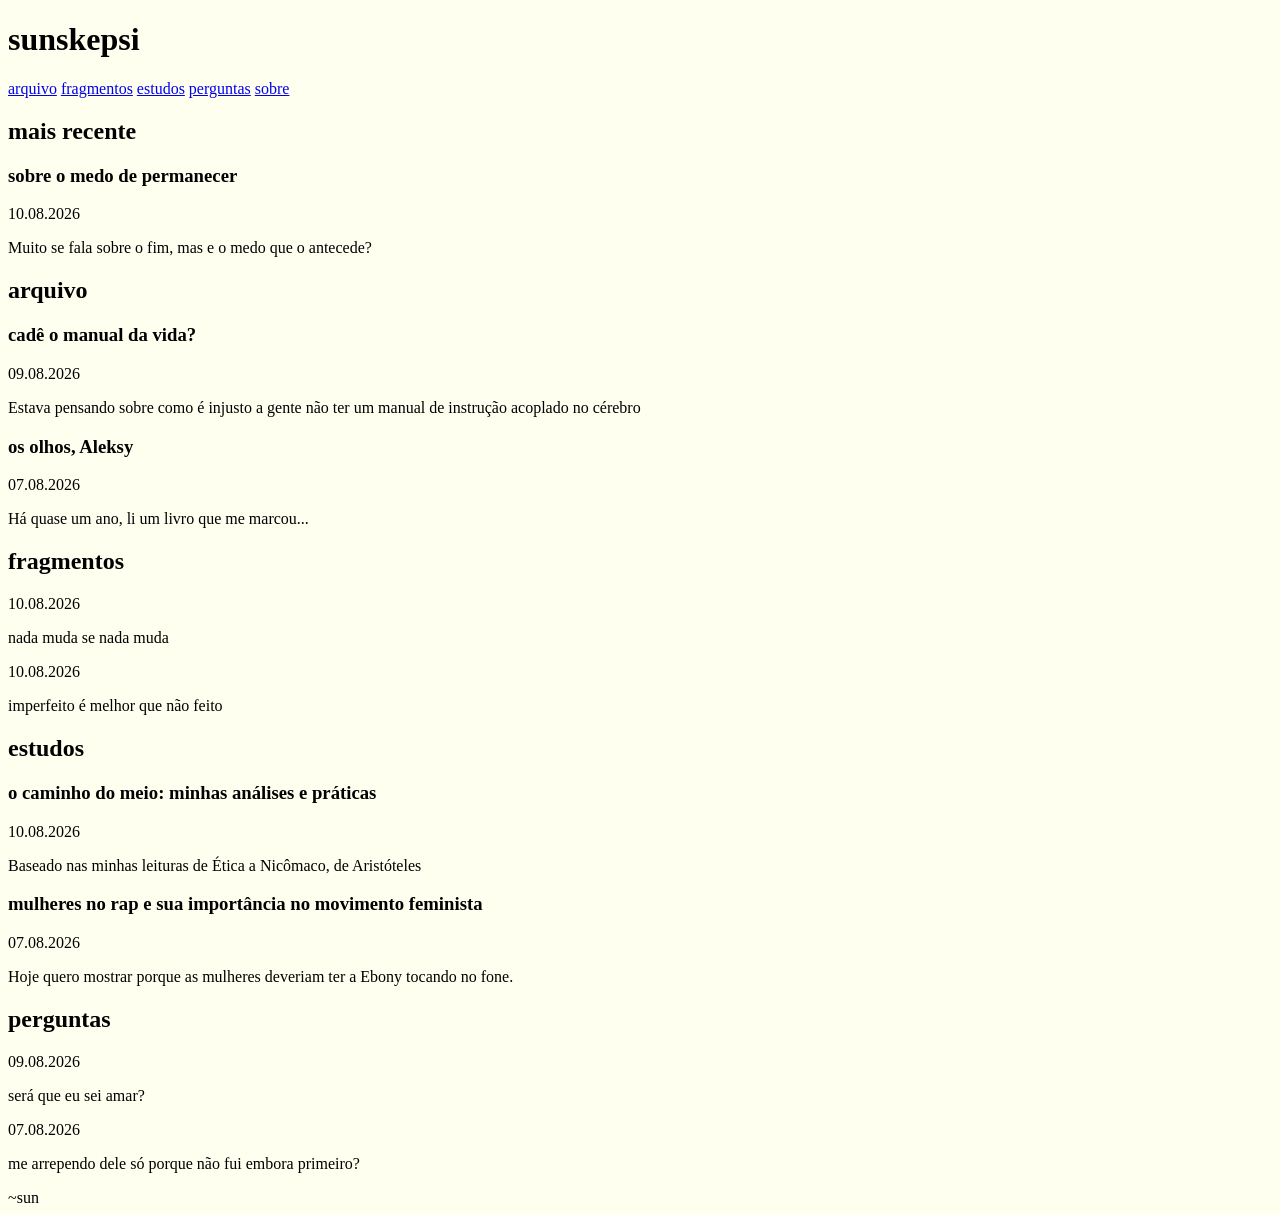
==== index.html @ d52eb266 "Add files via upload" ====
<!DOCTYPE html>
<html lang="pt-BR">
<head> 
  <meta charset="UTF-8">
  <title>sunskepsi</title>
  <meta name="viewport" content="width=device-width, initial-scale=1.0">
  <link rel="stylesheet" href="style.css">
</head>
<body>
  <header>
    <h1>sunskepsi</h1>
    <nav>
      <a href="arquivo.html">arquivo</a>
      <a href="fragmentos.html">fragmentos</a>
      <a href="estudos.html">estudos</a>
      <a href="perguntas.html">perguntas</a>
      <a href="sobre.html">sobre</a>
    </nav>
  </header>
  <main>
    <section>
      <h2>mais recente</h2>
      <article>
        <h3>sobre o medo de permanecer</h3>
        <time datetime="2026-08-10">10.08.2026</time>
        <p>Muito se fala sobre o fim, mas e o medo que o antecede?</p>
      </article>
    </section>
    <section>
      <h2>arquivo</h2>
      <article>
        <h3>cadê o manual da vida?</h3>
        <time datetime="2026-08-09">09.08.2026</time>
        <p>Estava pensando sobre como é injusto a gente não ter um manual de instrução acoplado no cérebro</p>
      </article>
      <article>
        <h3>os olhos, Aleksy</h3>
        <time datetime="2026-08-07">07.08.2026</time>
        <p>Há quase um ano, li um livro que me marcou...</p>
      </article>
    </section>
    <section>
      <h2>fragmentos</h2>
      <article>
        <time datetime="2026-08-10">10.08.2026</time>
        <p>nada muda se nada muda</p>
      </article>
      <article>
        <time datetime="2026-08-10">10.08.2026</time>
        <p>imperfeito é melhor que não feito</p>
      </article>
    </section>
    <section>
      <h2>estudos</h2>
      <article>
        <h3>o caminho do meio: minhas análises e práticas</h3>
        <time datetime="2026-08-10">10.08.2026</time>
        <p>Baseado nas minhas leituras de Ética a Nicômaco, de Aristóteles</p>
      </article>
      <article>
        <h3>mulheres no rap e sua importância no movimento feminista</h3>
        <time datetime="2026-08-07">07.08.2026</time>
        <p>Hoje quero mostrar porque as mulheres deveriam ter a Ebony tocando no fone.</p>
      </article>
    </section>
    <section>
      <h2>perguntas</h2>
      <article>
        <time datetime="2026-08-09">09.08.2026</time>
        <p>será que eu sei amar?</p>
      </article>
      <article>
        <time datetime="2026-08-07">07.08.2026</time>
        <p>me arrependo dele só porque não fui embora primeiro?</p>
      </article>
    </section>
  </main>
  <footer>
    <span>~sun</span>
  </footer>
</body>
</html>
---- style.css ----
body {background-color: ivory;}
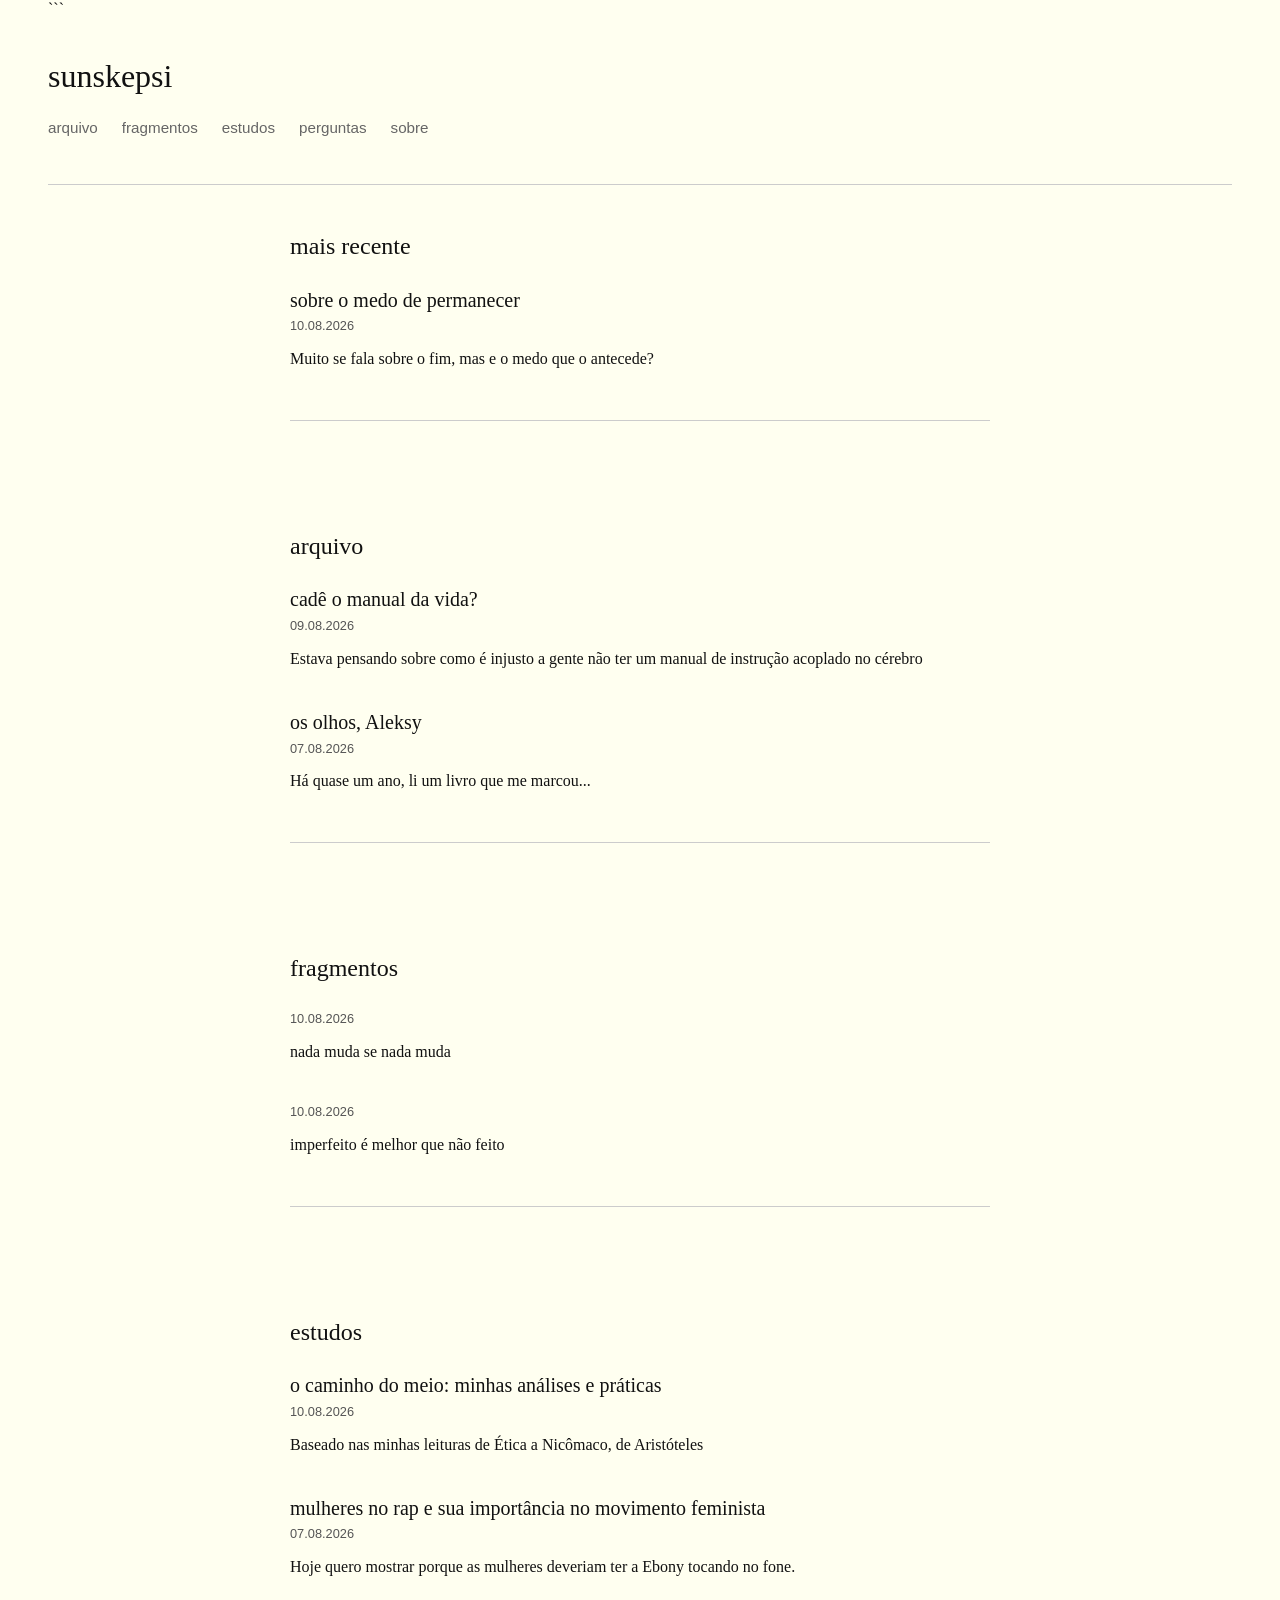
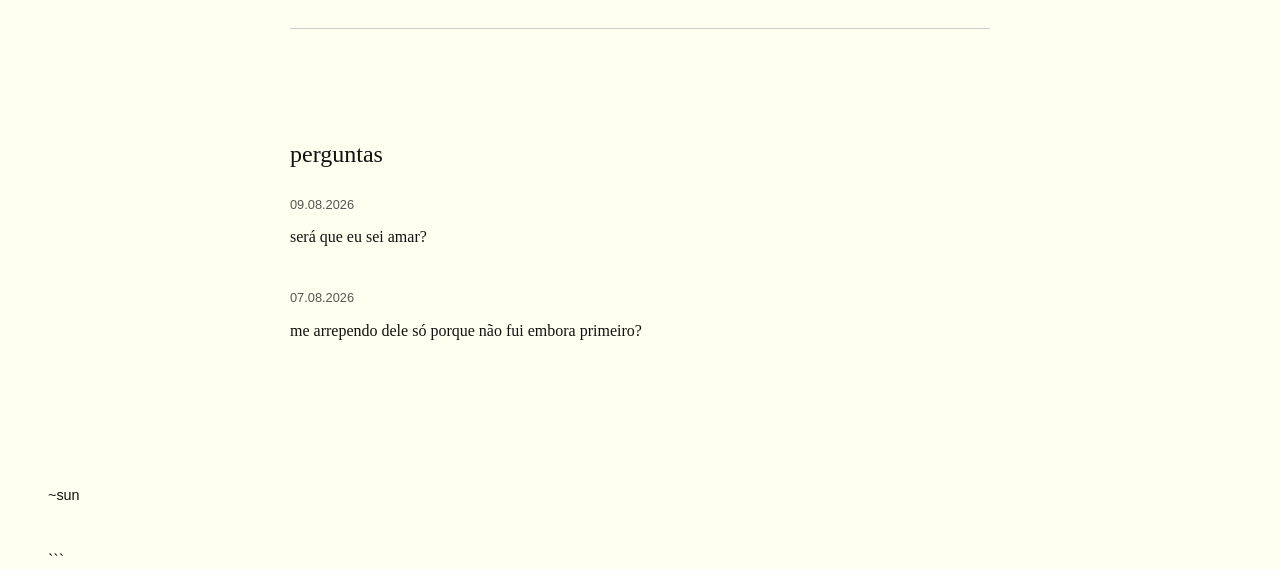
==== commit 1d323505: "primeira publicação do sunskepsi" ====
--- a/index.html
+++ b/index.html
@@ -1,82 +1,114 @@
 <!DOCTYPE html>
+
 <html lang="pt-BR">
-<head> 
-  <meta charset="UTF-8">
-  <title>sunskepsi</title>
-  <meta name="viewport" content="width=device-width, initial-scale=1.0">
-  <link rel="stylesheet" href="style.css">
+<head>
+    <meta charset="UTF-8">
+    <title>sunskepsi</title>
+    <meta name="viewport" content="width=device-width, initial-scale=1.0">
+    <link rel="stylesheet" href="style.css">
 </head>
+
 <body>
-  <header>
+
+```
+<header>
     <h1>sunskepsi</h1>
+
     <nav>
-      <a href="arquivo.html">arquivo</a>
-      <a href="fragmentos.html">fragmentos</a>
-      <a href="estudos.html">estudos</a>
-      <a href="perguntas.html">perguntas</a>
-      <a href="sobre.html">sobre</a>
+        <a href="arquivo.html">arquivo</a>
+        <a href="fragmentos.html">fragmentos</a>
+        <a href="estudos.html">estudos</a>
+        <a href="perguntas.html">perguntas</a>
+        <a href="sobre.html">sobre</a>
     </nav>
-  </header>
-  <main>
+</header>
+
+<main>
+
     <section>
-      <h2>mais recente</h2>
-      <article>
-        <h3>sobre o medo de permanecer</h3>
-        <time datetime="2026-08-10">10.08.2026</time>
-        <p>Muito se fala sobre o fim, mas e o medo que o antecede?</p>
-      </article>
+        <h2>mais recente</h2>
+
+        <article>
+    <h3>
+        <a href="textos/sobre-o-medo-de-permanecer.html">
+            sobre o medo de permanecer
+        </a>
+    </h3>
+
+    <time datetime="2026-08-10">10.08.2026</time>
+
+    <p>
+        Muito se fala sobre o fim, mas e o medo que o antecede?
+    </p>
+</article>
     </section>
+
     <section>
-      <h2>arquivo</h2>
-      <article>
-        <h3>cadê o manual da vida?</h3>
-        <time datetime="2026-08-09">09.08.2026</time>
-        <p>Estava pensando sobre como é injusto a gente não ter um manual de instrução acoplado no cérebro</p>
-      </article>
-      <article>
-        <h3>os olhos, Aleksy</h3>
-        <time datetime="2026-08-07">07.08.2026</time>
-        <p>Há quase um ano, li um livro que me marcou...</p>
-      </article>
+        <h2>arquivo</h2>
+
+        <article>
+            <h3>cadê o manual da vida?</h3>
+            <time datetime="2026-08-09">09.08.2026</time>
+            <p>Estava pensando sobre como é injusto a gente não ter um manual de instrução acoplado no cérebro</p>
+        </article>
+
+        <article>
+            <h3>os olhos, Aleksy</h3>
+            <time datetime="2026-08-07">07.08.2026</time>
+            <p>Há quase um ano, li um livro que me marcou...</p>
+        </article>
     </section>
+
     <section>
-      <h2>fragmentos</h2>
-      <article>
-        <time datetime="2026-08-10">10.08.2026</time>
-        <p>nada muda se nada muda</p>
-      </article>
-      <article>
-        <time datetime="2026-08-10">10.08.2026</time>
-        <p>imperfeito é melhor que não feito</p>
-      </article>
+        <h2>fragmentos</h2>
+
+        <article>
+            <time datetime="2026-08-10">10.08.2026</time>
+            <p>nada muda se nada muda</p>
+        </article>
+
+        <article>
+            <time datetime="2026-08-10">10.08.2026</time>
+            <p>imperfeito é melhor que não feito</p>
+        </article>
     </section>
+
     <section>
-      <h2>estudos</h2>
-      <article>
-        <h3>o caminho do meio: minhas análises e práticas</h3>
-        <time datetime="2026-08-10">10.08.2026</time>
-        <p>Baseado nas minhas leituras de Ética a Nicômaco, de Aristóteles</p>
-      </article>
-      <article>
-        <h3>mulheres no rap e sua importância no movimento feminista</h3>
-        <time datetime="2026-08-07">07.08.2026</time>
-        <p>Hoje quero mostrar porque as mulheres deveriam ter a Ebony tocando no fone.</p>
-      </article>
+        <h2>estudos</h2>
+
+        <article>
+            <h3>o caminho do meio: minhas análises e práticas</h3>
+            <time datetime="2026-08-10">10.08.2026</time>
+            <p>Baseado nas minhas leituras de Ética a Nicômaco, de Aristóteles</p>
+        </article>
+
+        <article>
+            <h3>mulheres no rap e sua importância no movimento feminista</h3>
+            <time datetime="2026-08-07">07.08.2026</time>
+            <p>Hoje quero mostrar porque as mulheres deveriam ter a Ebony tocando no fone.</p>
+        </article>
     </section>
+
     <section>
-      <h2>perguntas</h2>
-      <article>
-        <time datetime="2026-08-09">09.08.2026</time>
-        <p>será que eu sei amar?</p>
-      </article>
-      <article>
-        <time datetime="2026-08-07">07.08.2026</time>
-        <p>me arrependo dele só porque não fui embora primeiro?</p>
-      </article>
+        <h2>perguntas</h2>
+
+        <article>
+            <time datetime="2026-08-09">09.08.2026</time>
+            <p>será que eu sei amar?</p>
+        </article>
+
+        <article>
+            <time datetime="2026-08-07">07.08.2026</time>
+            <p>me arrependo dele só porque não fui embora primeiro?</p>
+        </article>
     </section>
-  </main>
-  <footer>
+
+</main>
+
+<footer>
     <span>~sun</span>
-  </footer>
+</footer>
+```
+
 </body>
-</html>+</html>
--- a/style.css
+++ b/style.css
@@ -1 +1,112 @@
-body {background-color: ivory;}
+body {
+    margin: 0;
+    padding: 0 3rem;
+    background-color: ivory;
+    color: #111111;
+    font-family: Georgia, "Times New Roman", Times, serif;
+}
+
+header {
+    padding: 2.5rem 0 3rem;
+    border-bottom: 1px solid #cccccc;
+}
+
+h1 {
+    margin: 0 0 1.5rem;
+    font-size: 2rem;
+    font-weight: normal;
+}
+
+nav {
+    display: flex;
+    gap: 1.5rem;
+    font-family: Arial, Helvetica, sans-serif;
+    font-size: 0.95rem;
+}
+
+nav a {
+    color: #666666;
+    text-decoration: none;
+}
+
+nav a:hover {
+    color: #111111;
+    text-decoration: underline;
+}
+
+main {
+    max-width: 700px;
+    margin: 0 auto;
+}
+
+section {
+    margin-bottom: 4rem;
+    padding: 3rem 0;
+    border-bottom: 1px solid #cccccc;
+}
+
+section:last-child {
+    border-bottom: none;
+}
+
+h2 {
+    margin: 0 0 1.8rem;
+    font-size: 1.5rem;
+    font-weight: normal;
+}
+
+article {
+    margin-bottom: 2.5rem;
+}
+
+article:last-child {
+    margin-bottom: 0;
+}
+
+h3 {
+    margin: 0 0 0.4rem;
+    font-size: 1.25rem;
+    font-weight: normal;
+}
+
+time {
+    display: block;
+    margin-bottom: 0.8rem;
+    font-family: Arial, Helvetica, sans-serif;
+    font-size: 0.8rem;
+    color: #555555;
+}
+
+p {
+    margin: 0;
+    font-size: 1rem;
+    line-height: 1.6;
+}
+
+footer {
+    padding: 2rem 0 3rem;
+    font-family: Arial, Helvetica, sans-serif;
+    font-size: 0.9rem;
+}
+article h3 a {
+    color: #111111;
+    text-decoration: none;
+}
+
+article h3 a:hover {
+    text-decoration: underline;
+}
+
+.texto {
+    max-width: 700px;
+}
+
+.texto h2 {
+    font-size: 1.8rem;
+    margin-bottom: 0.5rem;
+}
+
+.texto p {
+    margin-bottom: 1.5rem;
+    line-height: 1.8;
+}
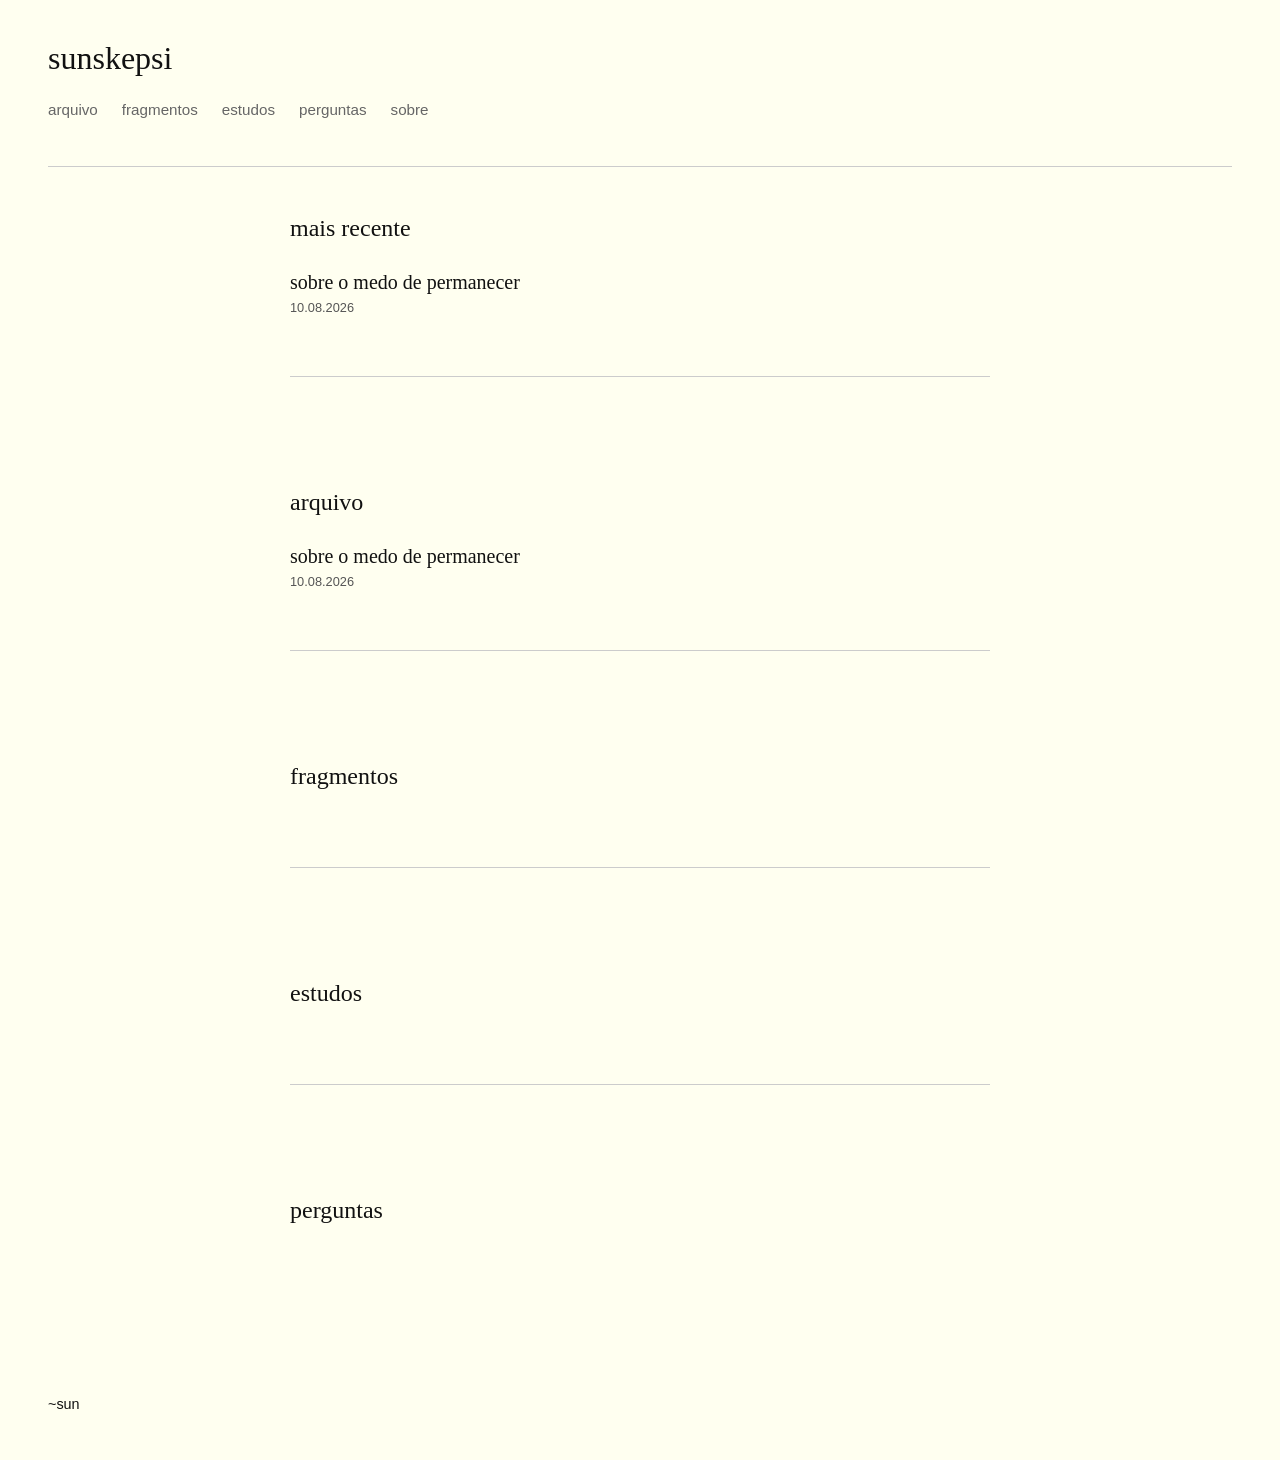
==== commit 4d72d92a: "adicionar link para o inicio" ====
--- a/index.html
+++ b/index.html
@@ -1,114 +1,117 @@
 <!DOCTYPE html>
 
 <html lang="pt-BR">
+
 <head>
     <meta charset="UTF-8">
+    <meta name="viewport" content="width=device-width, initial-scale=1.0">
     <title>sunskepsi</title>
-    <meta name="viewport" content="width=device-width, initial-scale=1.0">
     <link rel="stylesheet" href="style.css">
 </head>
 
 <body>
 
-```
 <header>
-    <h1>sunskepsi</h1>
+    <h1><a href="index.html">sunskepsi</a></h1>
 
-    <nav>
-        <a href="arquivo.html">arquivo</a>
-        <a href="fragmentos.html">fragmentos</a>
-        <a href="estudos.html">estudos</a>
-        <a href="perguntas.html">perguntas</a>
-        <a href="sobre.html">sobre</a>
-    </nav>
+
+<nav>
+    <a href="arquivo.html">arquivo</a>
+    <a href="fragmentos.html">fragmentos</a>
+    <a href="estudos.html">estudos</a>
+    <a href="perguntas.html">perguntas</a>
+    <a href="sobre.html">sobre</a>
+</nav>
+
+
 </header>
 
 <main>
 
-    <section>
-        <h2>mais recente</h2>
 
-        <article>
-    <h3>
-        <a href="textos/sobre-o-medo-de-permanecer.html">
-            sobre o medo de permanecer
-        </a>
-    </h3>
+<section>
+    <h2>mais recente</h2>
 
-    <time datetime="2026-08-10">10.08.2026</time>
+    <div id="mais-recente"></div>
+</section>
 
-    <p>
-        Muito se fala sobre o fim, mas e o medo que o antecede?
-    </p>
-</article>
-    </section>
+<section>
+    <h2>arquivo</h2>
 
-    <section>
-        <h2>arquivo</h2>
+    <div id="arquivo"></div>
+</section>
 
-        <article>
-            <h3>cadê o manual da vida?</h3>
-            <time datetime="2026-08-09">09.08.2026</time>
-            <p>Estava pensando sobre como é injusto a gente não ter um manual de instrução acoplado no cérebro</p>
-        </article>
+<section>
+    <h2>fragmentos</h2>
 
-        <article>
-            <h3>os olhos, Aleksy</h3>
-            <time datetime="2026-08-07">07.08.2026</time>
-            <p>Há quase um ano, li um livro que me marcou...</p>
-        </article>
-    </section>
+    <div id="fragmentos"></div>
+</section>
 
-    <section>
-        <h2>fragmentos</h2>
+<section>
+    <h2>estudos</h2>
 
-        <article>
-            <time datetime="2026-08-10">10.08.2026</time>
-            <p>nada muda se nada muda</p>
-        </article>
+    <div id="estudos"></div>
+</section>
 
-        <article>
-            <time datetime="2026-08-10">10.08.2026</time>
-            <p>imperfeito é melhor que não feito</p>
-        </article>
-    </section>
+<section>
+    <h2>perguntas</h2>
 
-    <section>
-        <h2>estudos</h2>
+    <div id="perguntas"></div>
+</section>
 
-        <article>
-            <h3>o caminho do meio: minhas análises e práticas</h3>
-            <time datetime="2026-08-10">10.08.2026</time>
-            <p>Baseado nas minhas leituras de Ética a Nicômaco, de Aristóteles</p>
-        </article>
-
-        <article>
-            <h3>mulheres no rap e sua importância no movimento feminista</h3>
-            <time datetime="2026-08-07">07.08.2026</time>
-            <p>Hoje quero mostrar porque as mulheres deveriam ter a Ebony tocando no fone.</p>
-        </article>
-    </section>
-
-    <section>
-        <h2>perguntas</h2>
-
-        <article>
-            <time datetime="2026-08-09">09.08.2026</time>
-            <p>será que eu sei amar?</p>
-        </article>
-
-        <article>
-            <time datetime="2026-08-07">07.08.2026</time>
-            <p>me arrependo dele só porque não fui embora primeiro?</p>
-        </article>
-    </section>
 
 </main>
 
 <footer>
     <span>~sun</span>
 </footer>
-```
+
+<script>
+fetch("posts.json")
+    .then(response => response.json())
+    .then(posts => {
+
+        posts.sort((a, b) => b.data.localeCompare(a.data));
+
+        function criarPost(post) {
+            return `
+                <article>
+                    <h3>
+                        <a href="${post.link}">
+                            ${post.titulo}
+                        </a>
+                    </h3>
+
+                    <time datetime="${post.data}">
+                        ${post.dataExibicao}
+                    </time>
+                </article>
+            `;
+        }
+
+        if (posts.length > 0) {
+            document.getElementById("mais-recente").innerHTML =
+                criarPost(posts[0]);
+        }
+
+        const categorias = ["arquivo", "fragmentos", "estudos", "perguntas"];
+
+        categorias.forEach(categoria => {
+
+            const postsDaCategoria = posts
+                .filter(post => post.categoria === categoria)
+                .slice(0, 2);
+
+            document.getElementById(categoria).innerHTML =
+                postsDaCategoria.map(criarPost).join("");
+
+        });
+
+    })
+    .catch(error => {
+        console.error("Erro ao carregar posts.json:", error);
+    });
+</script>
 
 </body>
 </html>
--- a/style.css
+++ b/style.css
@@ -109,4 +109,8 @@
 .texto p {
     margin-bottom: 1.5rem;
     line-height: 1.8;
+}
+h1 a {
+    color: inherit;
+    text-decoration: none;
 }
